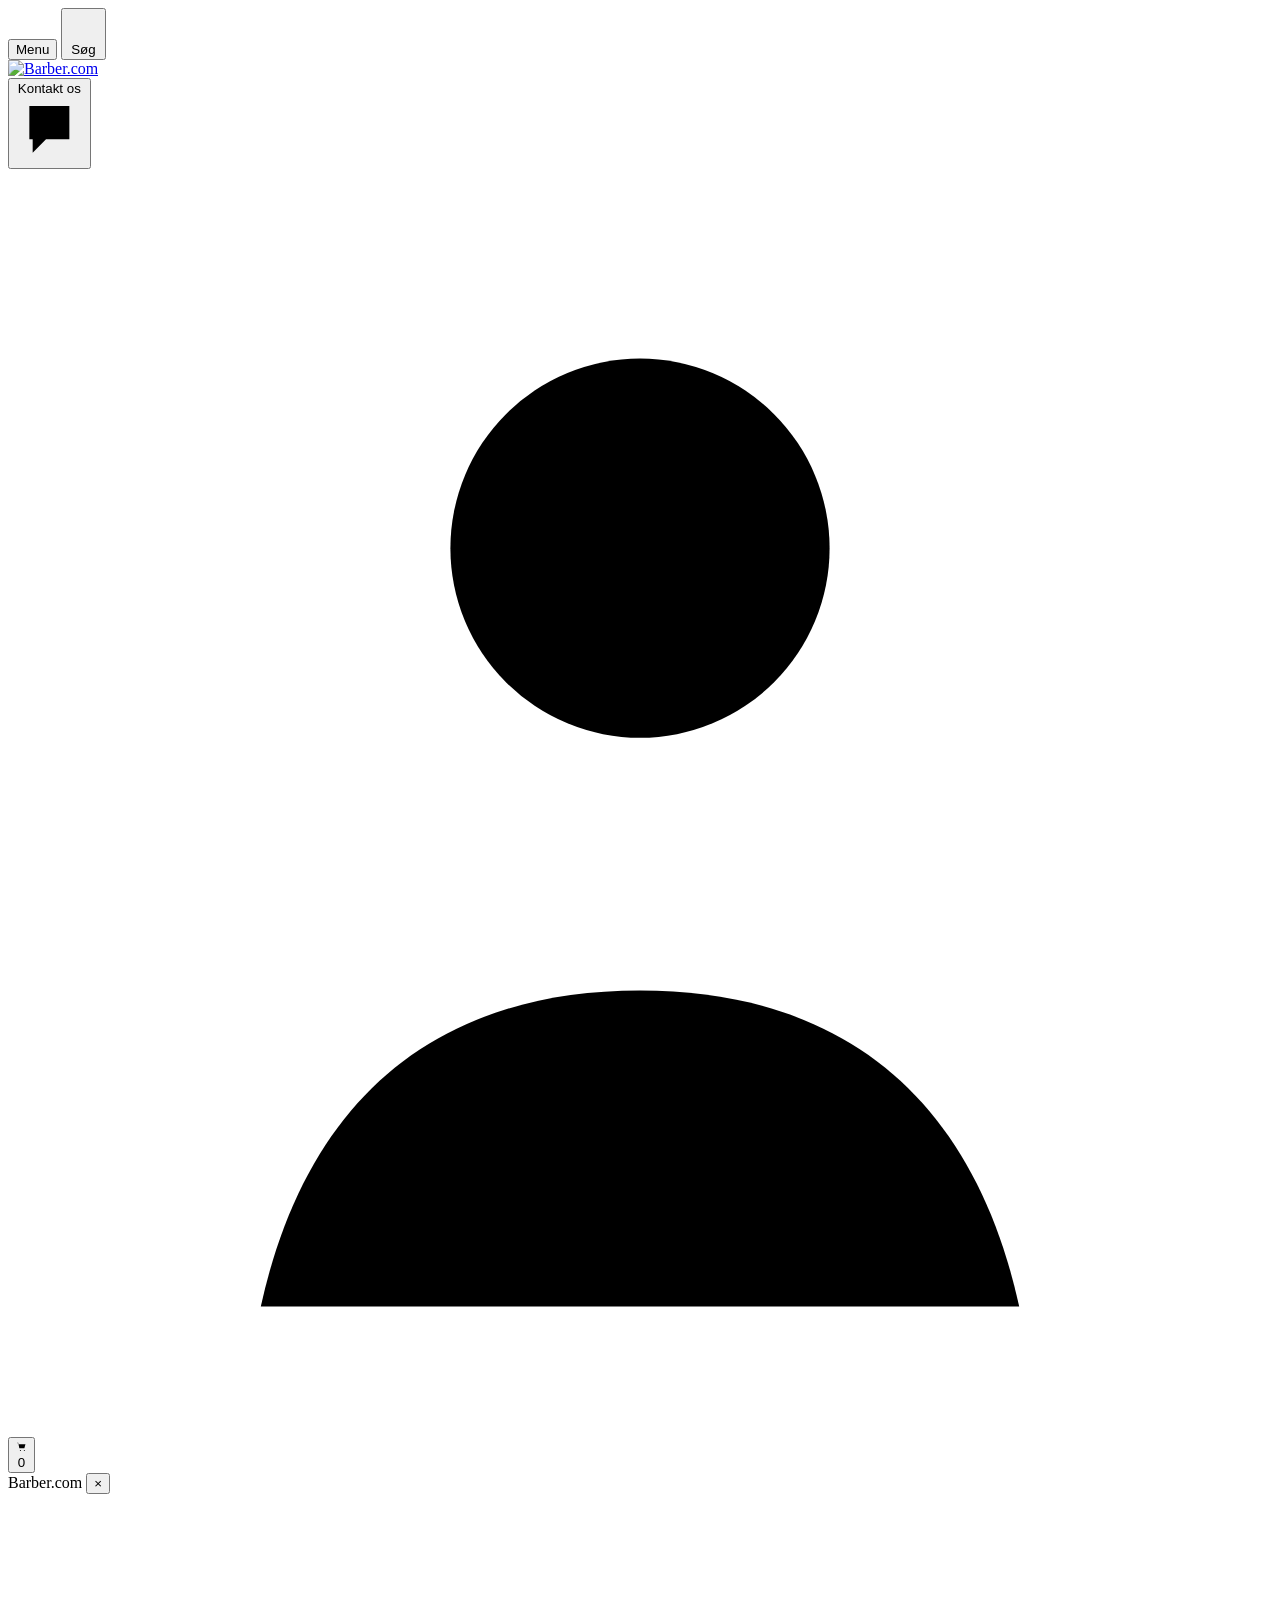
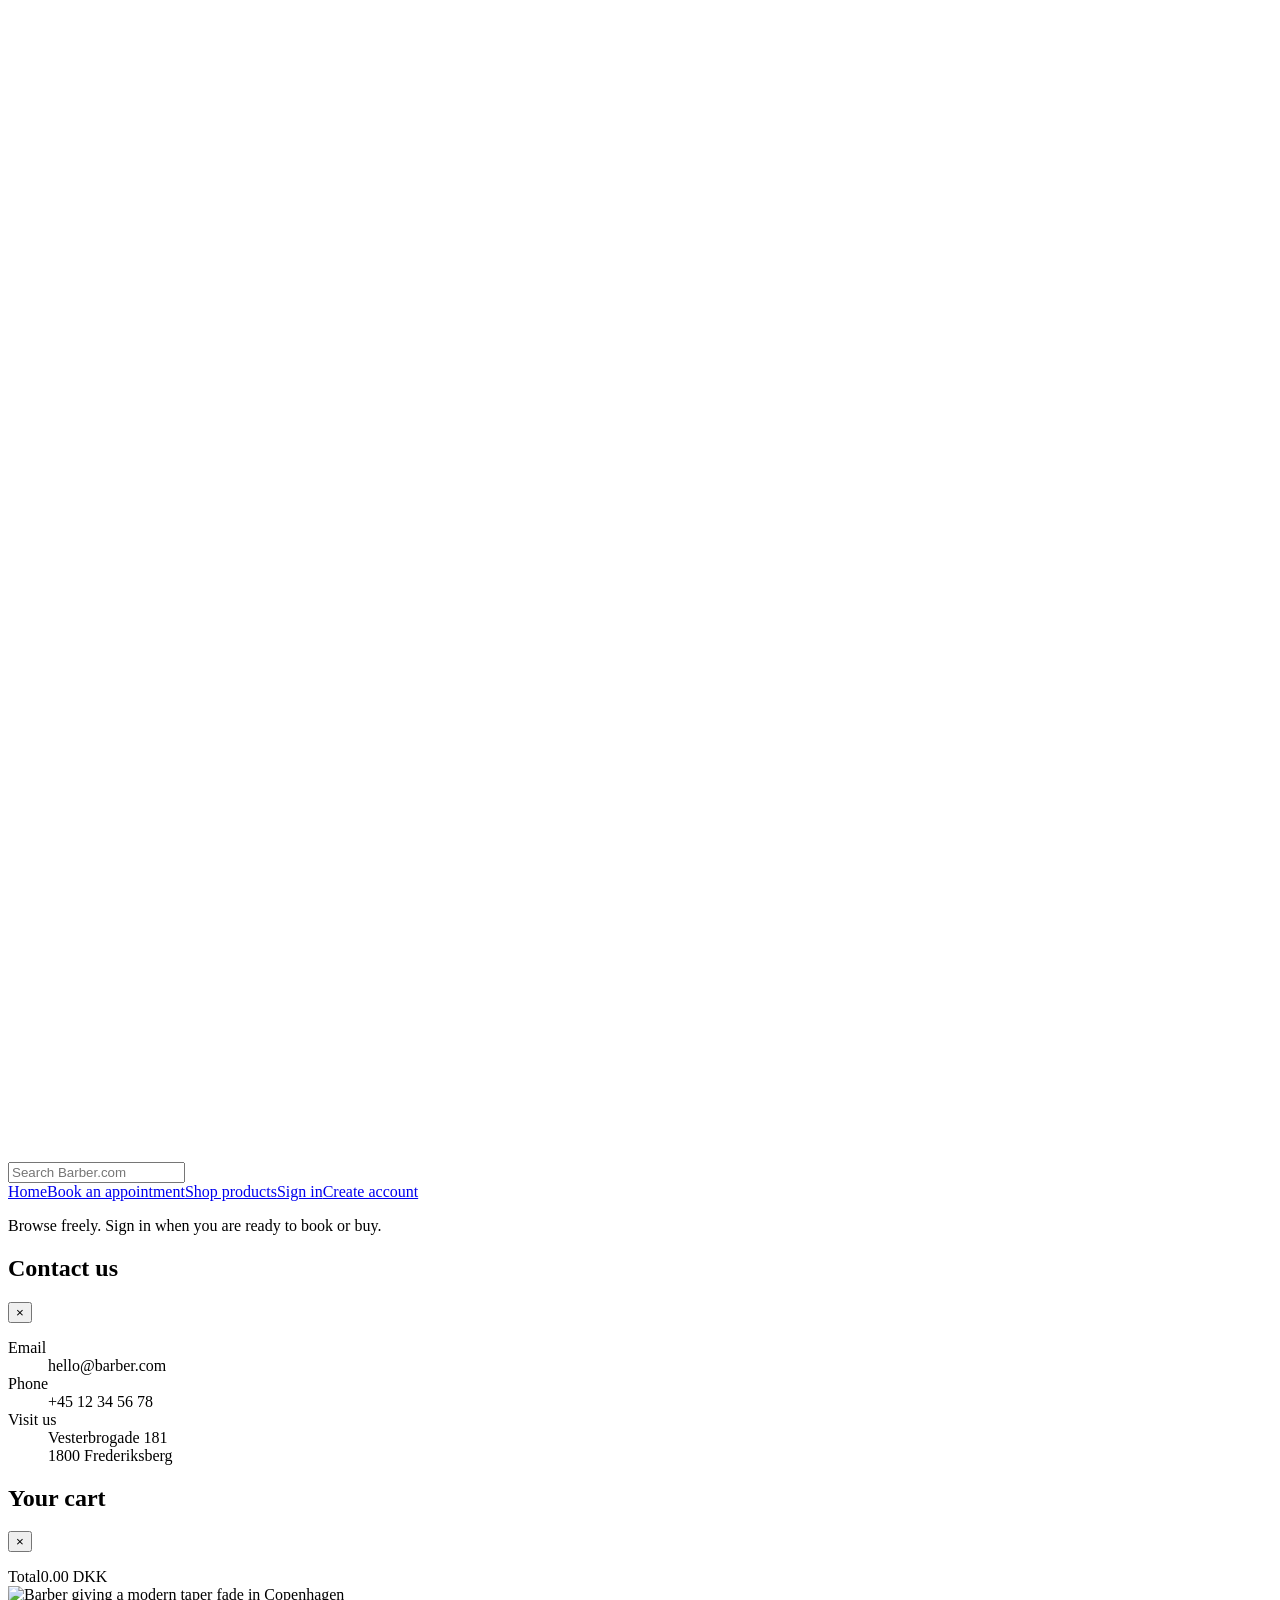
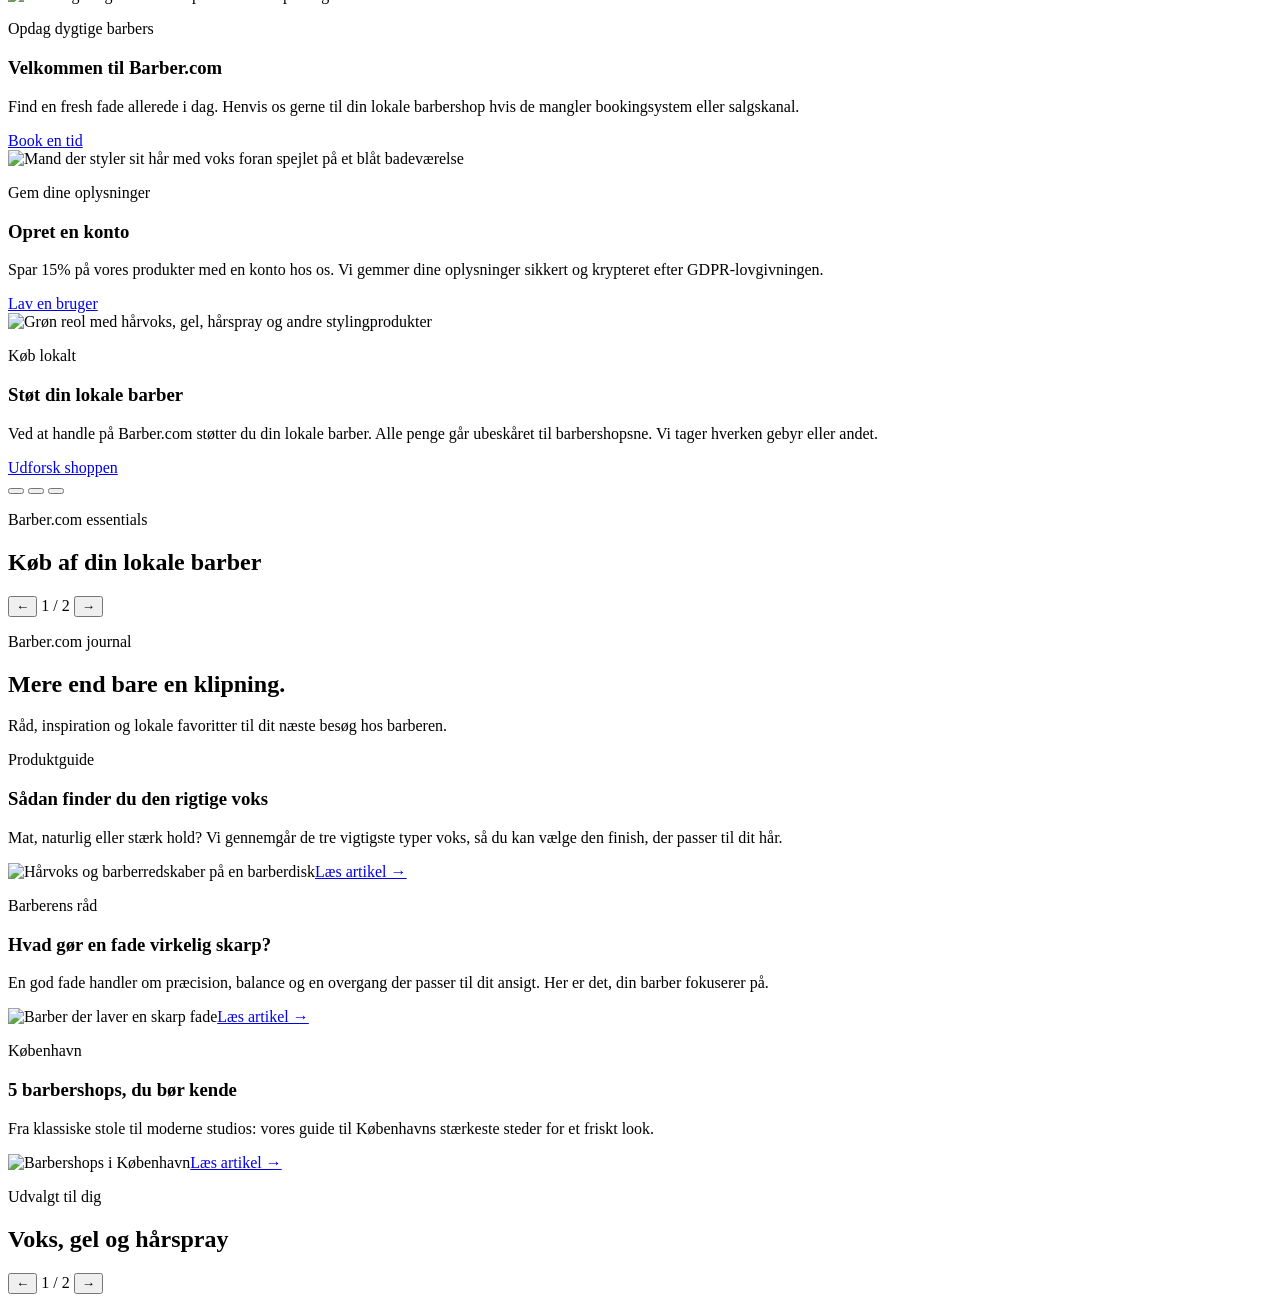
==== src/main/resources/static/index.html @ 95fe6a77 "Update Barber.com" ====
<!DOCTYPE html>
<html lang="en">
<head>
    <meta charset="UTF-8">
    <meta name="viewport" content="width=device-width, initial-scale=1">
    <link rel="icon" href="/images/favicon.svg" type="image/svg+xml">
    <title>Barber.com | Find your next cut</title>
    <link rel="preconnect" href="https://fonts.googleapis.com">
    <link rel="preconnect" href="https://fonts.gstatic.com" crossorigin>
    <link href="https://fonts.googleapis.com/css2?family=Fredoka:wght@500;600&display=swap" rel="stylesheet">
    <link rel="stylesheet" href="/css/auth.css">
    <script src="/js/nav.js" defer></script>
    <script src="/js/home.js" defer></script>
    <script src="/js/product-data.js" defer></script>
    <script src="/js/products.js" defer></script>
    <script src="/js/logout.js" defer></script>
    <script src="/js/footer.js" defer></script>
</head>
<body>
<nav class="site-nav" aria-label="Main navigation">
    <div class="nav-side">
        <button class="nav-control" type="button" data-menu-toggle aria-expanded="false" aria-controls="sideMenu"><span
                class="menu-icon" aria-hidden="true"></span><span class="menu-label">Menu</span></button>
        <button class="nav-control" type="button" data-search-toggle>
            <svg class="search-icon" viewBox="0 0 20 20" aria-hidden="true" fill="none">
                <circle cx="8.5" cy="8.5" r="5.5"/>
                <path d="m13 13 4 4"/>
            </svg>
            <span class="search-label">Søg</span></button>
    </div>
    <a class="brand" href="/" aria-label="Barber.com home"><img class="logo-image" src="/images/barbercom-logo.png"
                                                                alt="Barber.com"></a>
    <div class="nav-side nav-side--right">
        <button class="nav-control contact-control" type="button" data-contact-toggle aria-label="Contact us"><span
                class="contact-label">Kontakt os</span>
            <svg class="nav-glyph contact-icon" viewBox="0 0 20 20" aria-hidden="true">
                <path d="M4 3h12v10H9l-4 4v-4H4z"/>
                <path d="M7 7h6M7 10h4"/>
            </svg>
        </button>
        <a class="nav-control icon-control" href="/account.html" aria-label="My account">
            <svg class="nav-glyph" viewBox="0 0 20 20" aria-hidden="true">
                <circle cx="10" cy="6" r="3"/>
                <path d="M4 18c.7-3.2 2.7-5 6-5s5.3 1.8 6 5"/>
            </svg>
        </a>
        <button class="nav-control icon-control" type="button" data-cart-toggle aria-label="Shopping cart">
            <svg class="nav-glyph" viewBox="0 0 20 20" aria-hidden="true">
                <path d="M2 3h2l2 10h9l2-7H5"/>
                <circle cx="8" cy="17" r="1"/>
                <circle cx="15" cy="17" r="1"/>
            </svg>
            <span class="cart-count" id="cartCount">0</span></button>
    </div>
</nav>
<div class="menu-backdrop" id="menuBackdrop"></div>
<div class="menu-backdrop" id="rightBackdrop"></div>
<aside class="side-menu" id="sideMenu" aria-hidden="true" aria-label="Site menu">
    <div class="side-menu__top"><span class="side-menu__title">Barber.com</span>
        <button class="close-menu" type="button" data-menu-close aria-label="Close menu">×</button>
    </div>
    <label class="menu-search" for="menuSearch">
        <svg class="search-icon" viewBox="0 0 20 20" aria-hidden="true" fill="none">
            <circle cx="8.5" cy="8.5" r="5.5"/>
            <path d="m13 13 4 4"/>
        </svg>
        <input id="menuSearch" type="search" placeholder="Search Barber.com"></label>
    <nav class="menu-links"><a href="/">Home</a><a href="/booking.html">Book an appointment</a><a href="/shop.html">Shop
        products</a><a href="/login.html">Sign in</a><a href="/register.html">Create account</a></nav>
    <p class="side-menu__footer">Browse freely. Sign in when you are ready to book or buy.</p></aside>
<aside class="right-panel" id="contactPanel">
    <div class="panel-top"><h2>Contact us</h2>
        <button class="close-menu" type="button" data-right-close>×</button>
    </div>
    <dl class="contact-details">
        <div>
            <dt>Email</dt>
            <dd>hello@barber.com</dd>
        </div>
        <div>
            <dt>Phone</dt>
            <dd>+45 12 34 56 78</dd>
        </div>
        <div>
            <dt>Visit us</dt>
            <dd>Vesterbrogade 181<br>1800 Frederiksberg</dd>
        </div>
    </dl>
</aside>
<aside class="right-panel" id="cartPanel">
    <div class="panel-top"><h2>Your cart</h2>
        <button class="close-menu" type="button" data-right-close>×</button>
    </div>
    <ul class="cart-items" id="cartItems"></ul>
    <div class="cart-total"><span>Total</span><span id="cartTotal">0.00 DKK</span></div>
</aside>
<main class="home-hero">
    <section class="hero-frame" aria-label="Welcome to Barber.com">
        <article class="hero-slide is-active"><img src="/images/home-copenhagen.png"
                                                   alt="Barber giving a modern taper fade in Copenhagen">
            <div class="hero-copy"><p class="eyebrow">Opdag dygtige barbers</p>
                <h1>Velkommen til Barber.com</h1>
                <p>Find en fresh fade allerede i dag. Henvis os
                    gerne til
                    din lokale barbershop hvis de mangler bookingsystem eller salgskanal.</p><a class="primary-button"
                                                                                            href="/booking.html">Book
                    en tid</a></div>
        </article>
        <article class="hero-slide"><img src="/images/home-fade.png"
                                         alt="Mand der styler sit hår med voks foran spejlet på et blåt badeværelse">
            <div class="hero-copy"><p class="eyebrow">Gem dine oplysninger</p>
                <h1>Opret en konto</h1>
                <p>Spar 15% på vores produkter med en
                    konto hos os. Vi gemmer dine oplysninger sikkert og krypteret efter GDPR-lovgivningen.</p><a
                        class="primary-button" href="/shop.html">Lav en bruger</a></div>
        </article>
        <article class="hero-slide"><img src="/images/home-new-york.png"
                                         alt="Grøn reol med hårvoks, gel, hårspray og andre stylingprodukter">
            <div class="hero-copy"><p class="eyebrow">Køb lokalt</p>
                <h1>Støt din lokale barber</h1>
                <p>Ved at handle på Barber.com støtter du din lokale barber. Alle penge går ubeskåret til barbershopsne.
                    Vi tager hverken gebyr eller andet.</p><a
                        class="primary-button" href="/shop.html">Udforsk shoppen</a></div>
        </article>
        <div class="slide-nav" aria-label="Welcome slides">
            <button class="slide-dot is-active" type="button" data-slide="0"
                    aria-label="Show Copenhagen slide"></button>
            <button class="slide-dot" type="button" data-slide="1" aria-label="Show New York slide"></button>
            <button class="slide-dot" type="button" data-slide="2" aria-label="Show fade slide"></button>
        </div>
    </section>
</main>
<section class="products-section" id="shop">
    <div class="products-head">
        <div><p class="eyebrow">Barber.com essentials</p>
            <h2>Køb af din lokale barber</h2></div>
        <div class="products-controls">
            <button id="productsPrevious">←</button>
            <span id="productPage">1 / 2</span>
            <button id="productsNext">→</button>
        </div>
    </div>
    <div class="product-grid" id="productGrid"></div>
</section>
<section class="articles-section" aria-labelledby="articlesTitle">
    <div class="articles-heading"><p class="eyebrow">Barber.com journal</p>
        <h2 id="articlesTitle">Mere end bare en klipning.</h2>
        <p>Råd, inspiration og lokale favoritter til dit næste besøg hos barberen.</p></div>
    <div class="article-grid">
        <article class="article-card"><p class="eyebrow">Produktguide</p>
            <h3>Sådan finder du den rigtige voks</h3>
            <p>Mat, naturlig eller stærk hold? Vi gennemgår de tre vigtigste typer voks, så du kan vælge den finish, der
                passer til dit hår.</p><img class="article-card__image" src="/images/article-wax.png" alt="Hårvoks og barberredskaber på en barberdisk"><a href="/article.html?id=wax">Læs artikel →</a></article>
        <article class="article-card"><p class="eyebrow">Barberens råd</p>
            <h3>Hvad gør en fade virkelig skarp?</h3>
            <p>En god fade handler om præcision, balance og en overgang der passer til dit ansigt. Her er det, din
                barber fokuserer på.</p><img class="article-card__image" src="/images/article-fade.png" alt="Barber der laver en skarp fade"><a href="/article.html?id=fade">Læs artikel →</a></article>
        <article class="article-card"><p class="eyebrow">København</p>
            <h3>5 barbershops, du bør kende</h3>
            <p>Fra klassiske stole til moderne studios: vores guide til Københavns stærkeste steder for et friskt
                look.</p><img class="article-card__image" src="/images/article-copenhagen-barbers.png" alt="Barbershops i København"><a href="/article.html?id=copenhagen">Læs artikel →</a></article>
    </div>
</section>
<section class="products-section products-section--right">
    <div class="products-head">
        <div><p class="eyebrow">Udvalgt til dig</p>
            <h2>Voks, gel og hårspray</h2></div>
        <div class="products-controls">
            <button id="secondaryProductsPrevious" aria-label="Forrige produkter">←</button>
            <span id="secondaryProductPage">1 / 2</span>
            <button id="secondaryProductsNext" aria-label="Næste produkter">→</button>
        </div>
    </div>
    <div class="product-grid" id="secondaryProductGrid"></div>
</section>
</body>
</html>
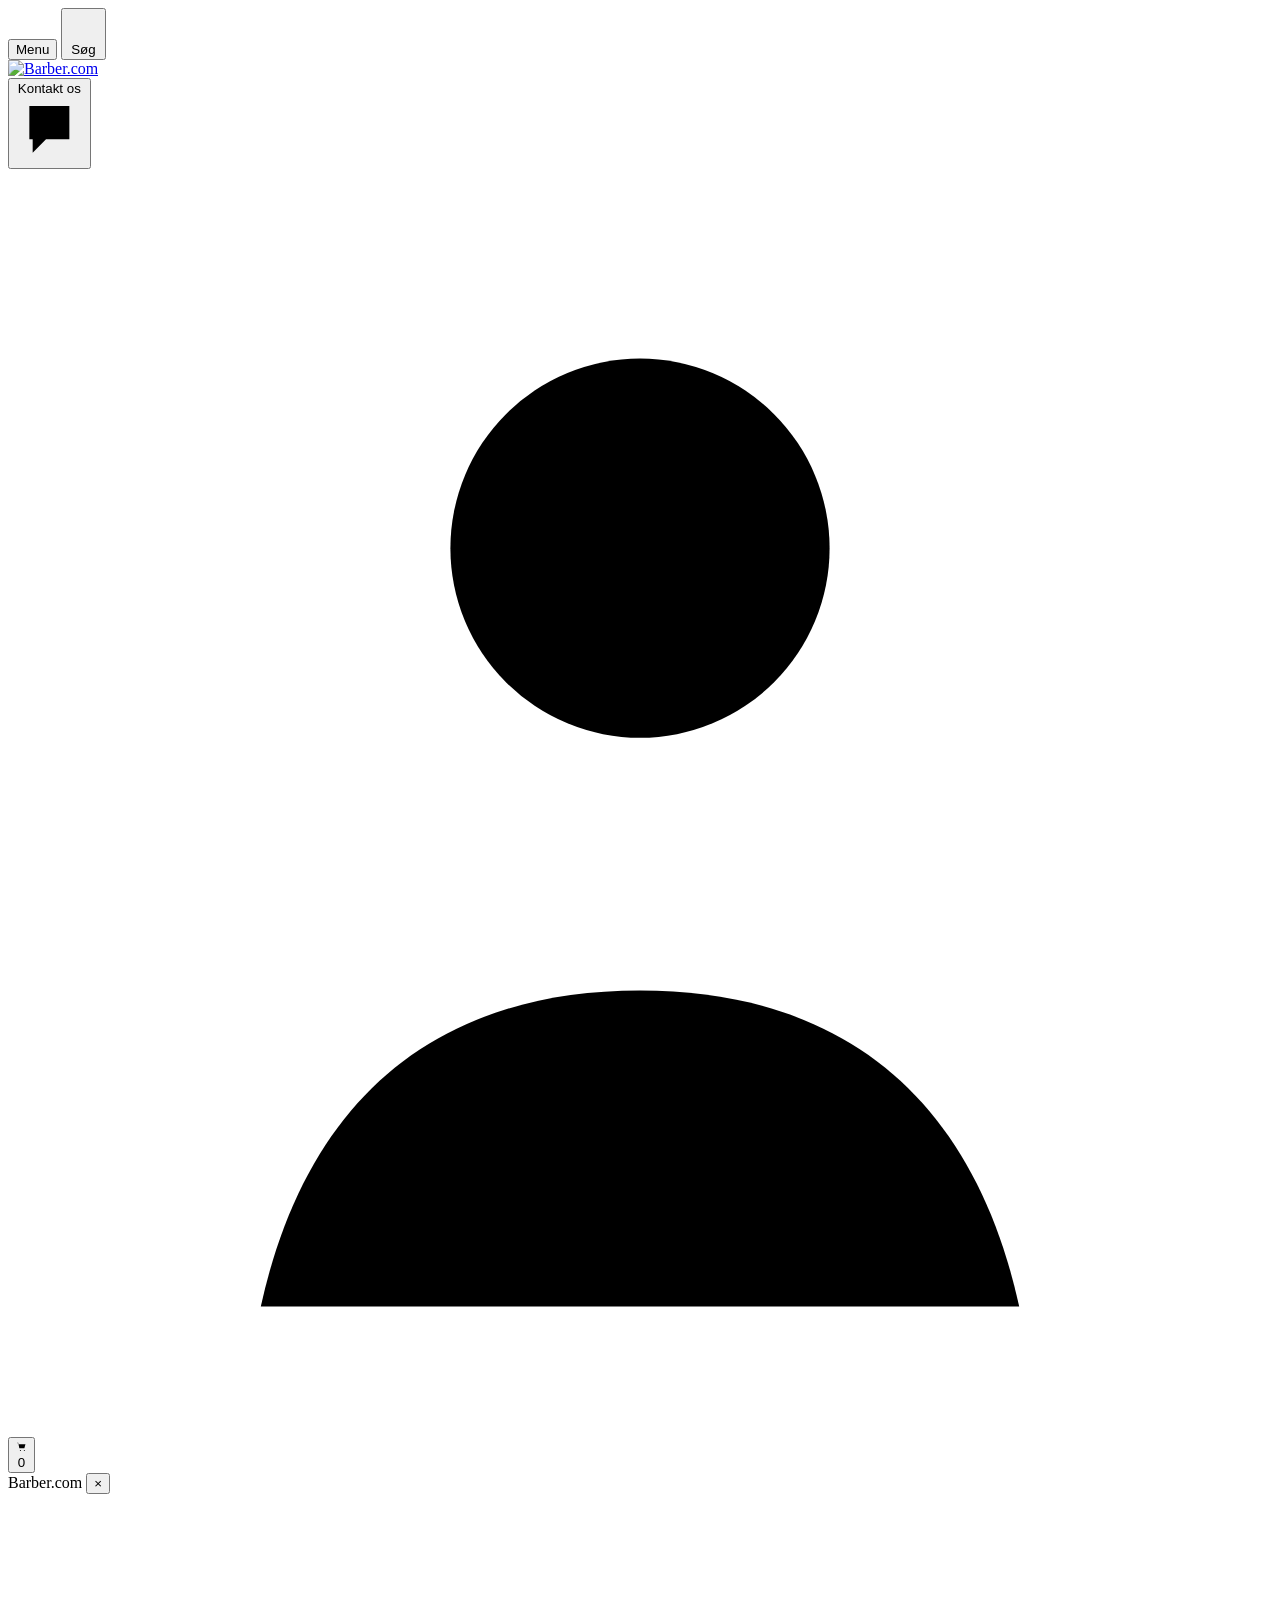
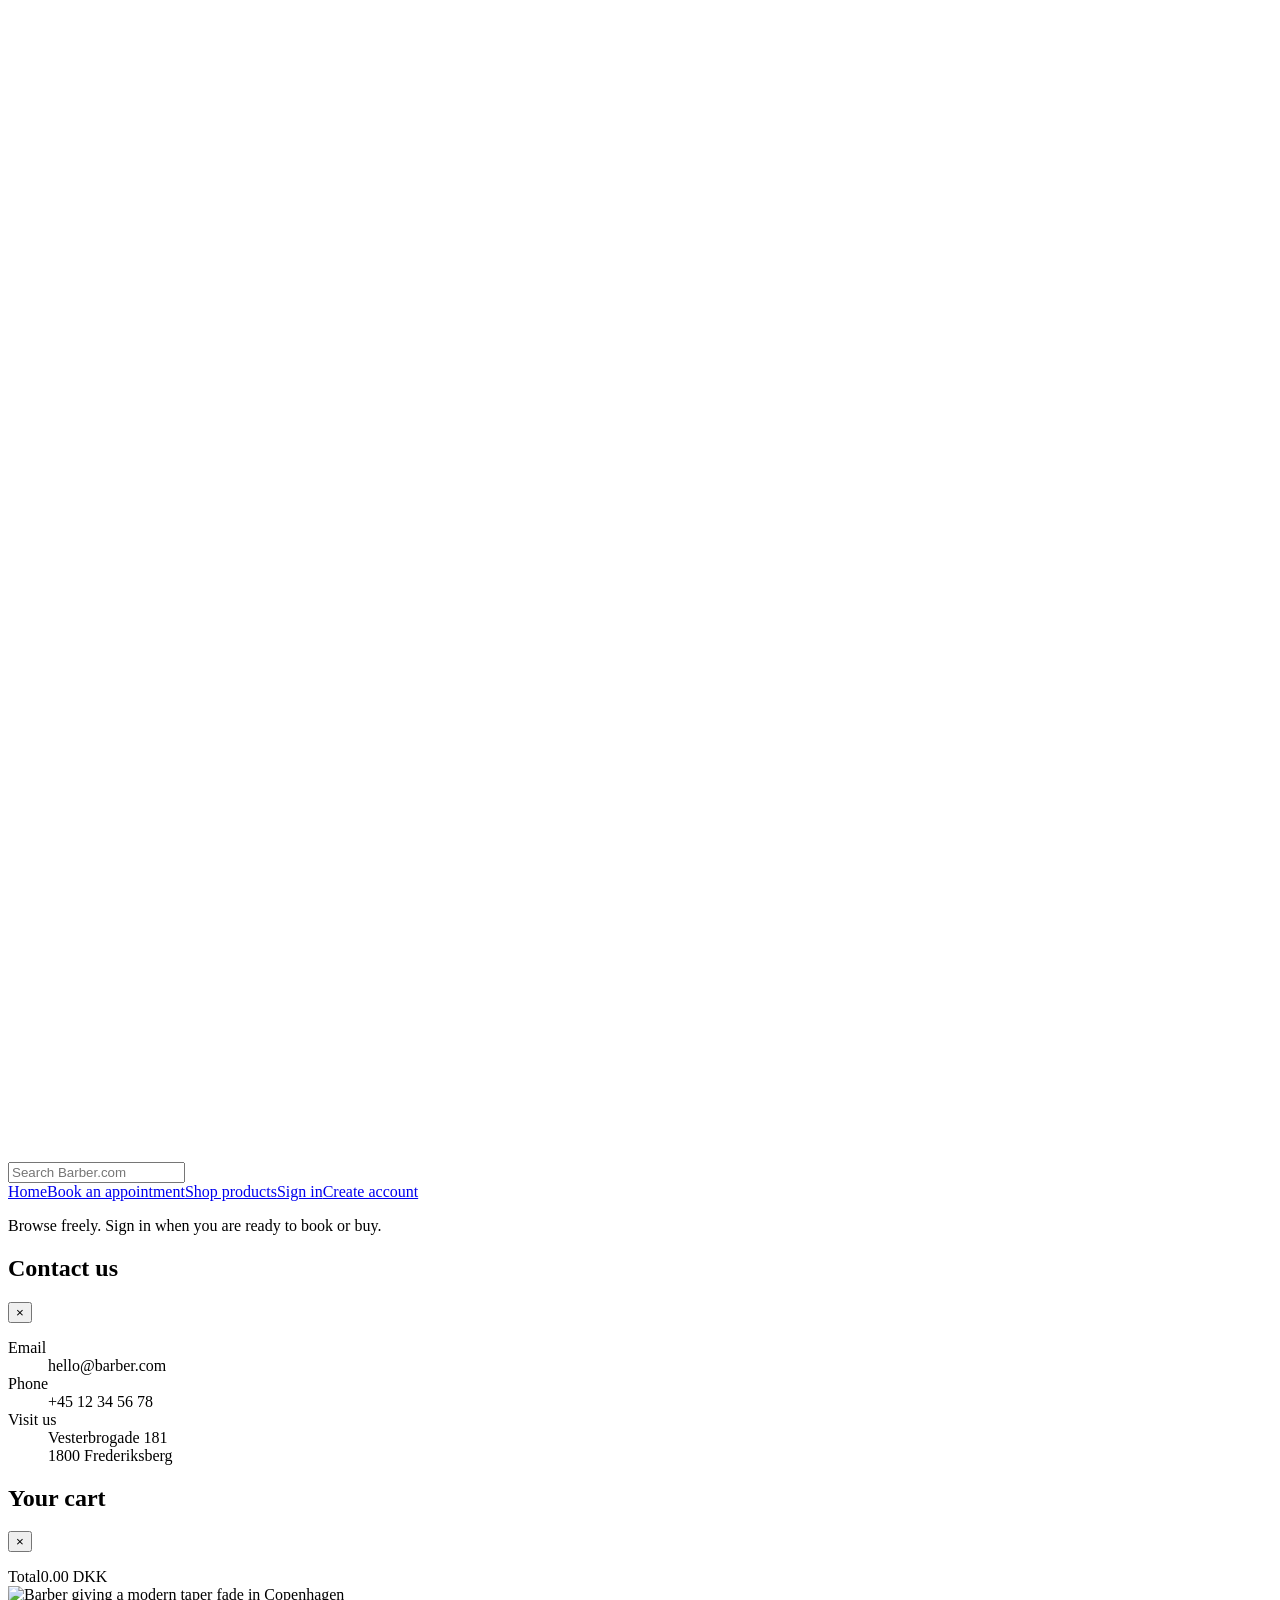
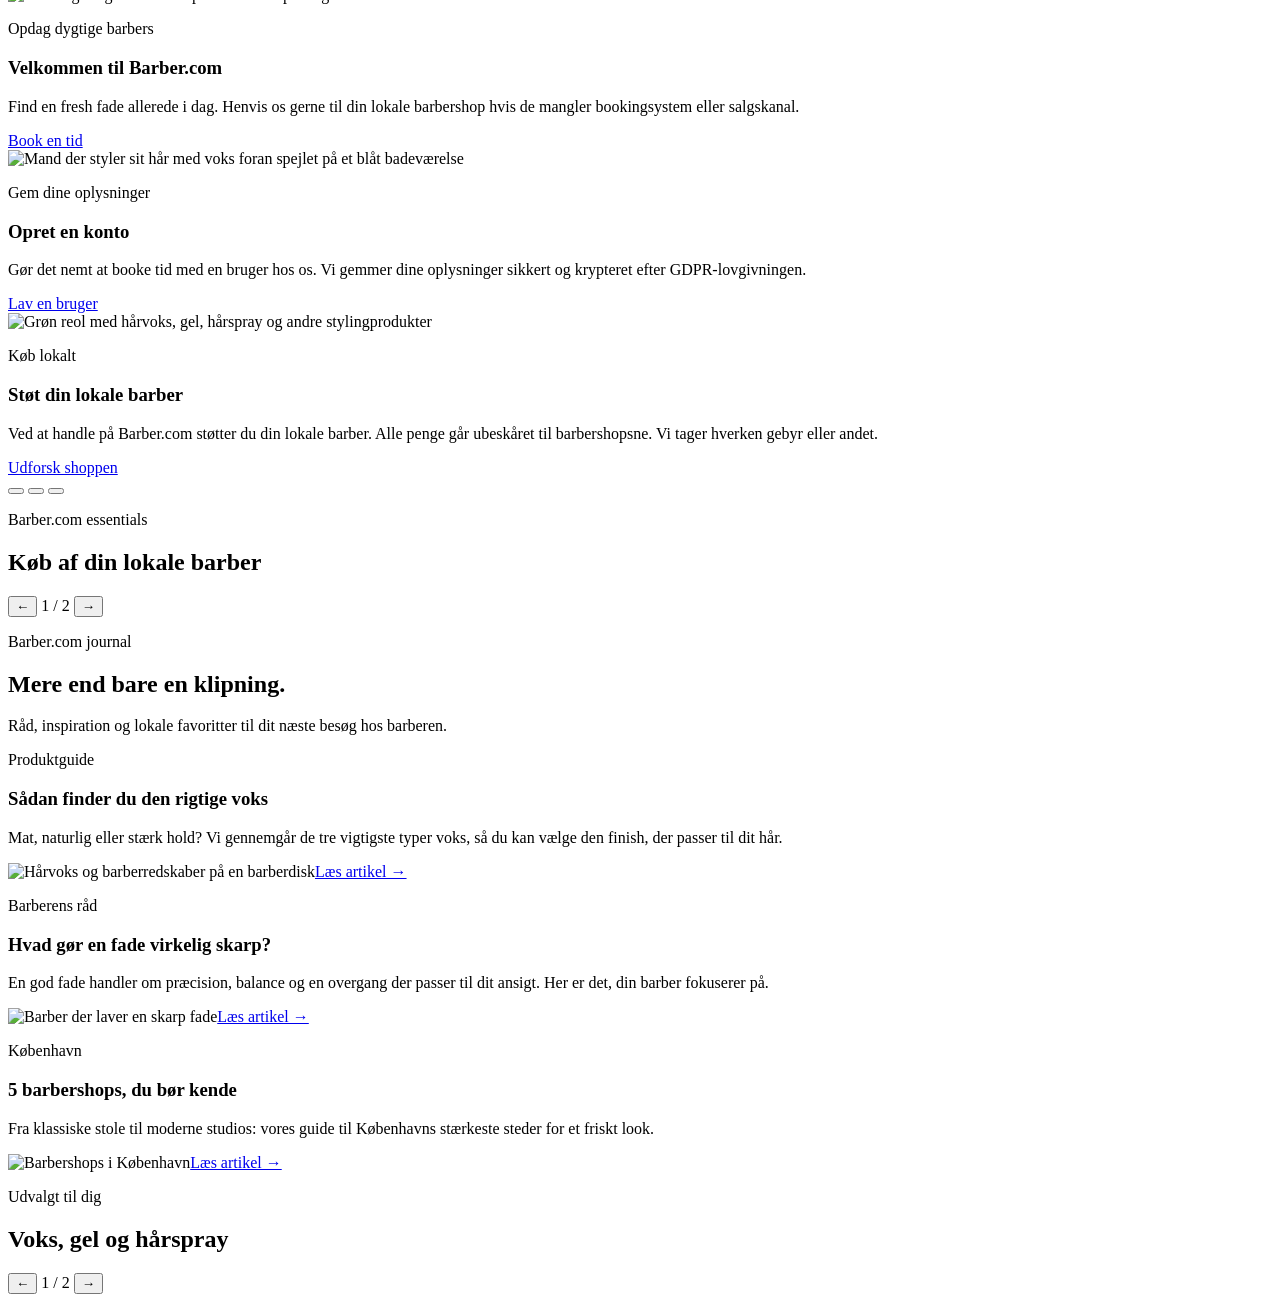
==== commit fa31959f: "changed functionality" ====
--- a/src/main/resources/static/index.html
+++ b/src/main/resources/static/index.html
@@ -4,7 +4,7 @@
     <meta charset="UTF-8">
     <meta name="viewport" content="width=device-width, initial-scale=1">
     <link rel="icon" href="/images/favicon.svg" type="image/svg+xml">
-    <title>Barber.com | Find your next cut</title>
+    <title>Barber.com | Find din næste fade</title>
     <link rel="preconnect" href="https://fonts.googleapis.com">
     <link rel="preconnect" href="https://fonts.gstatic.com" crossorigin>
     <link href="https://fonts.googleapis.com/css2?family=Fredoka:wght@500;600&display=swap" rel="stylesheet">
@@ -110,8 +110,7 @@
                                          alt="Mand der styler sit hår med voks foran spejlet på et blåt badeværelse">
             <div class="hero-copy"><p class="eyebrow">Gem dine oplysninger</p>
                 <h1>Opret en konto</h1>
-                <p>Spar 15% på vores produkter med en
-                    konto hos os. Vi gemmer dine oplysninger sikkert og krypteret efter GDPR-lovgivningen.</p><a
+                <p>Gør det nemt at booke tid med en bruger hos os. Vi gemmer dine oplysninger sikkert og krypteret efter GDPR-lovgivningen.</p><a
                         class="primary-button" href="/shop.html">Lav en bruger</a></div>
         </article>
         <article class="hero-slide"><img src="/images/home-new-york.png"
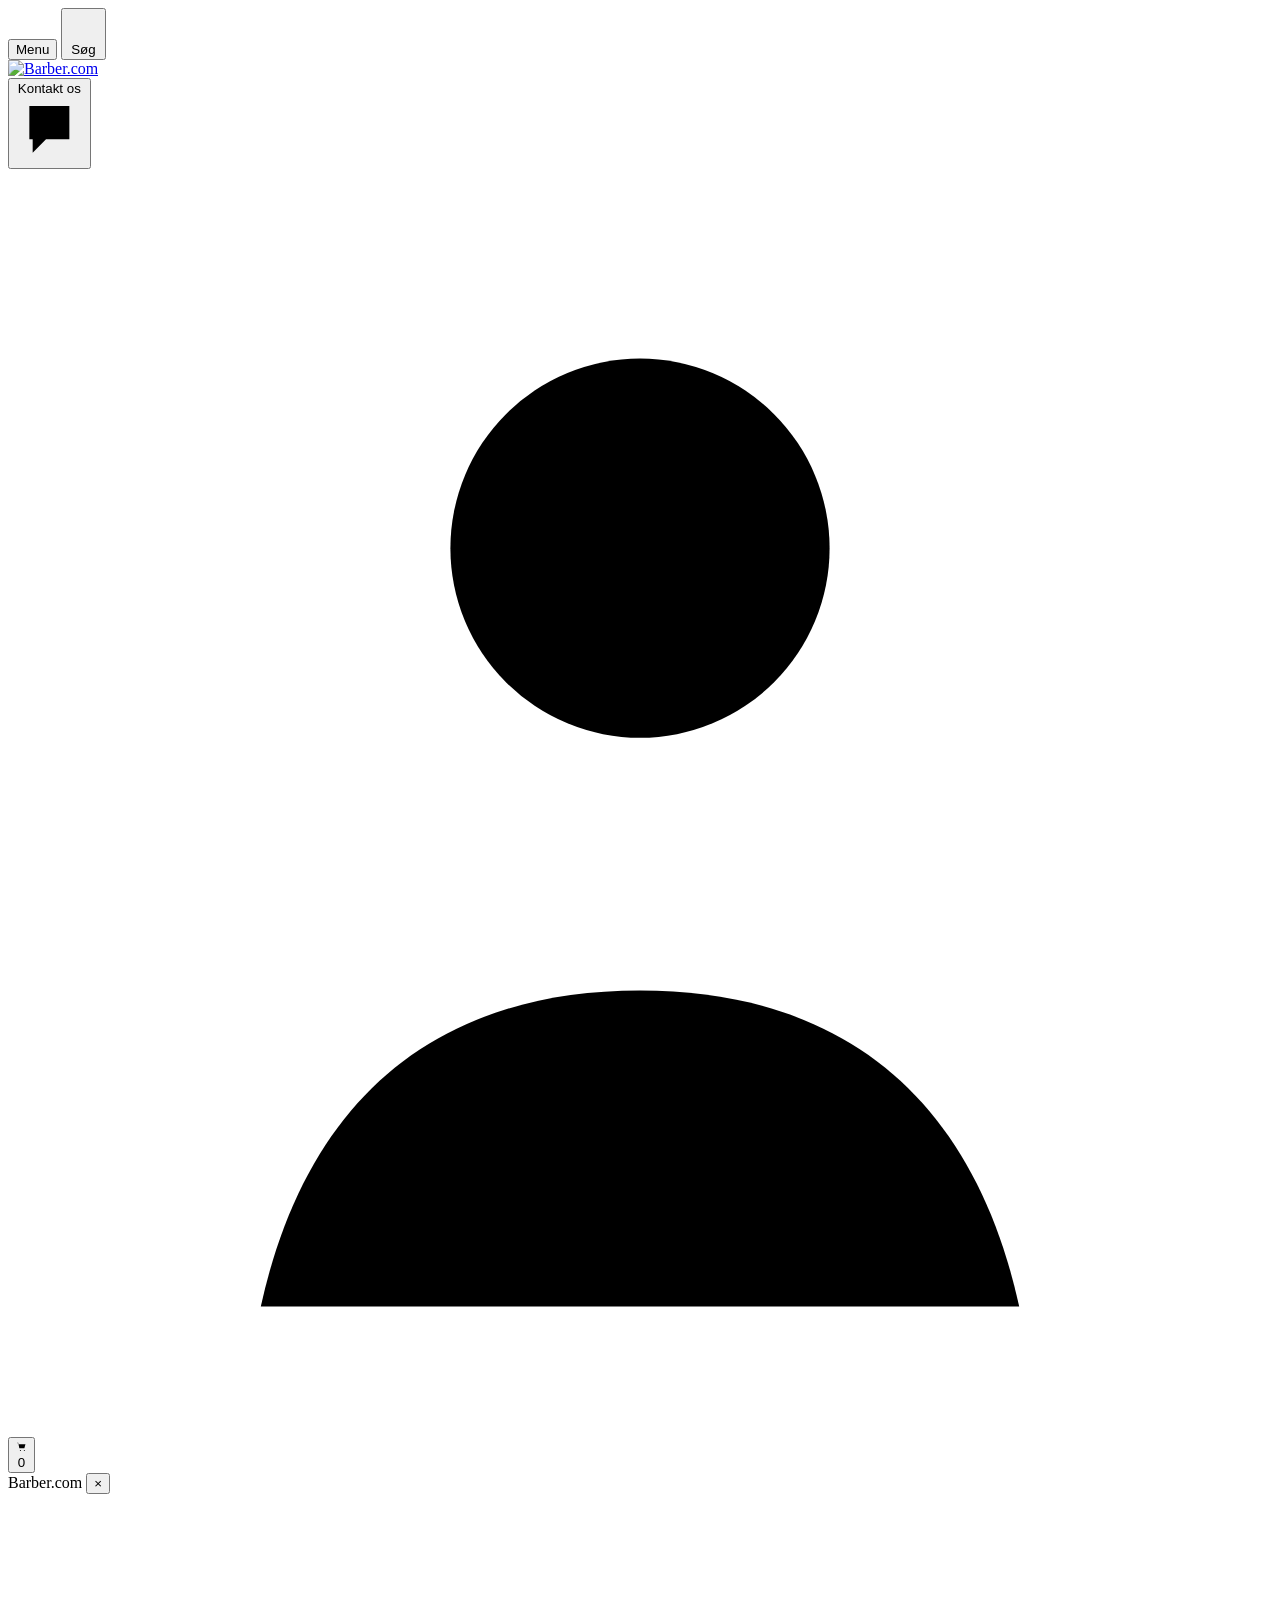
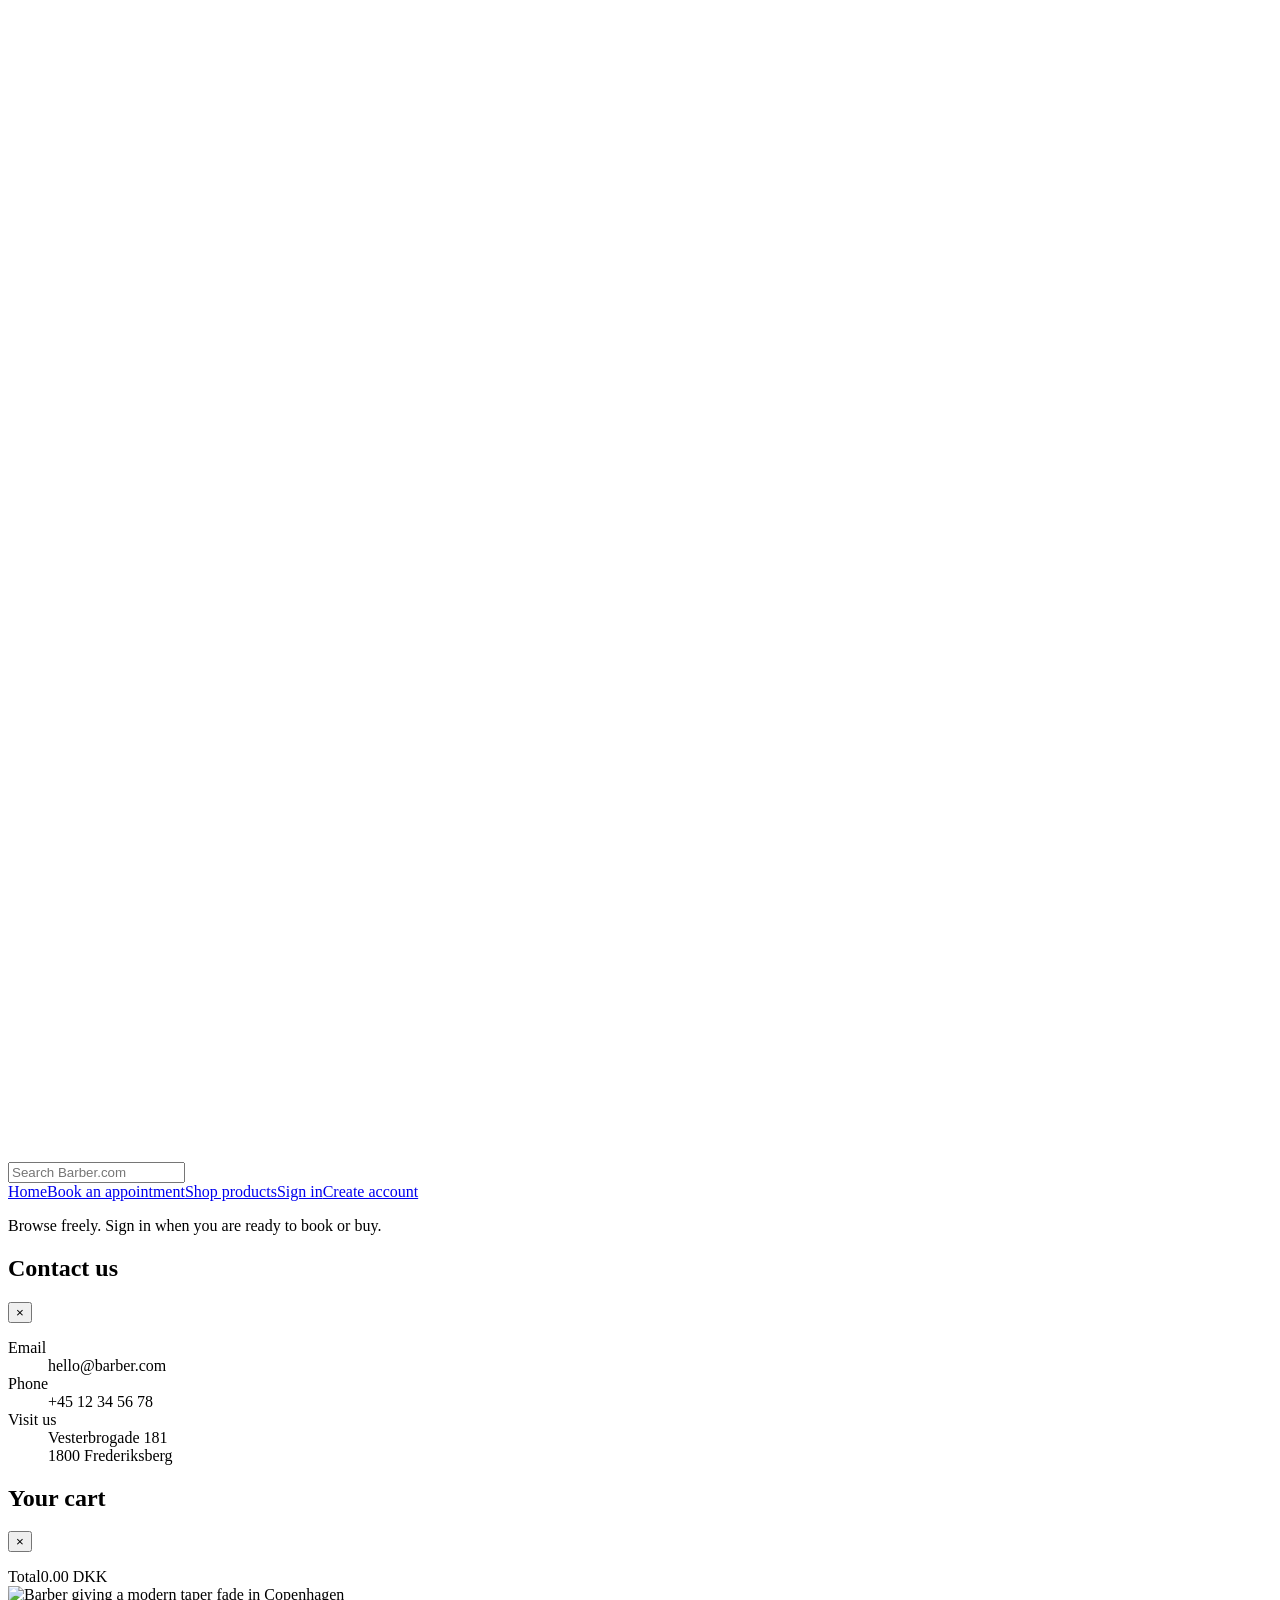
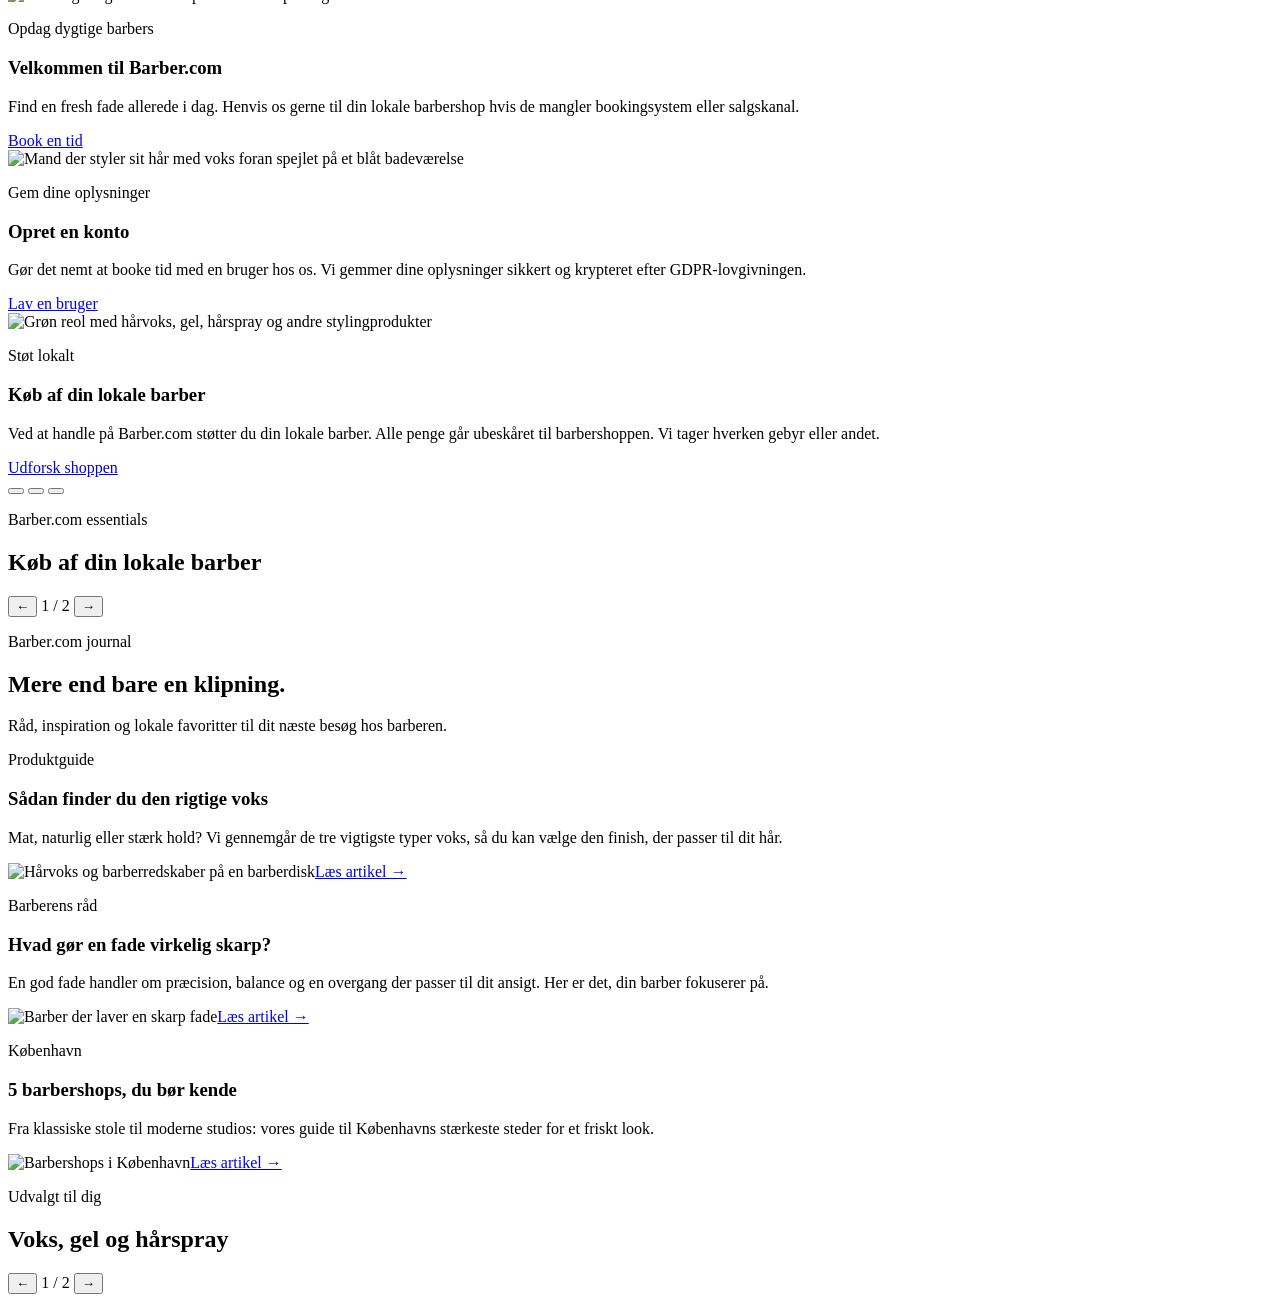
==== commit 97143c06: "changed image slider text" ====
--- a/src/main/resources/static/index.html
+++ b/src/main/resources/static/index.html
@@ -1,10 +1,22 @@
 <!DOCTYPE html>
-<html lang="en">
+<html lang="da">
 <head>
     <meta charset="UTF-8">
     <meta name="viewport" content="width=device-width, initial-scale=1">
-    <link rel="icon" href="/images/favicon.svg" type="image/svg+xml">
-    <title>Barber.com | Find din næste fade</title>
+    <script src="/js/loading.js"></script>
+    <meta name="description" content="Book din næste klipning hos lokale barbere i København. Find barbershops, book tid og shop hårprodukter hos BookaBarber.">
+    <meta name="robots" content="index,follow">
+    <link rel="canonical" href="https://bookabarber.org/">
+    <meta property="og:type" content="website">
+    <meta property="og:site_name" content="BookaBarber">
+    <meta property="og:locale" content="da_DK">
+    <meta property="og:title" content="BookaBarber | Find din næste fade i København">
+    <meta property="og:description" content="Book tid hos lokale barbere og shop hårprodukter samlet ét sted.">
+    <meta property="og:url" content="https://bookabarber.org/">
+    <meta property="og:image" content="https://bookabarber.org/images/bookabarber-logo.png">
+    <meta name="twitter:card" content="summary_large_image">
+    <link rel="icon" href="/images/bookabarber-favicon.svg" type="image/svg+xml">
+    <title>BookaBarber | Find din næste fade</title>
     <link rel="preconnect" href="https://fonts.googleapis.com">
     <link rel="preconnect" href="https://fonts.gstatic.com" crossorigin>
     <link href="https://fonts.googleapis.com/css2?family=Fredoka:wght@500;600&display=swap" rel="stylesheet">
@@ -15,6 +27,38 @@
     <script src="/js/products.js" defer></script>
     <script src="/js/logout.js" defer></script>
     <script src="/js/footer.js" defer></script>
+    <script type="application/ld+json">
+    {
+      "@context": "https://schema.org",
+      "@graph": [
+        {
+          "@type": "WebSite",
+          "name": "BookaBarber",
+          "url": "https://bookabarber.org/",
+          "inLanguage": "da-DK",
+          "potentialAction": {
+            "@type": "SearchAction",
+            "target": "https://bookabarber.org/shop.html?search={search_term_string}",
+            "query-input": "required name=search_term_string"
+          }
+        },
+        {
+          "@type": "Organization",
+          "name": "BookaBarber",
+          "url": "https://bookabarber.org/",
+          "email": "loegcas@gmail.com",
+          "telephone": "+4561128112",
+          "address": {
+            "@type": "PostalAddress",
+            "streetAddress": "Vesterbrogade 181",
+            "postalCode": "1800",
+            "addressLocality": "Frederiksberg",
+            "addressCountry": "DK"
+          }
+        }
+      ]
+    }
+    </script>
 </head>
 <body>
 <nav class="site-nav" aria-label="Main navigation">
@@ -115,9 +159,9 @@
         </article>
         <article class="hero-slide"><img src="/images/home-new-york.png"
                                          alt="Grøn reol med hårvoks, gel, hårspray og andre stylingprodukter">
-            <div class="hero-copy"><p class="eyebrow">Køb lokalt</p>
-                <h1>Støt din lokale barber</h1>
-                <p>Ved at handle på Barber.com støtter du din lokale barber. Alle penge går ubeskåret til barbershopsne.
+            <div class="hero-copy"><p class="eyebrow">Støt lokalt</p>
+                <h1>Køb af din lokale barber</h1>
+                <p>Ved at handle på Barber.com støtter du din lokale barber. Alle penge går ubeskåret til barbershoppen.
                     Vi tager hverken gebyr eller andet.</p><a
                         class="primary-button" href="/shop.html">Udforsk shoppen</a></div>
         </article>
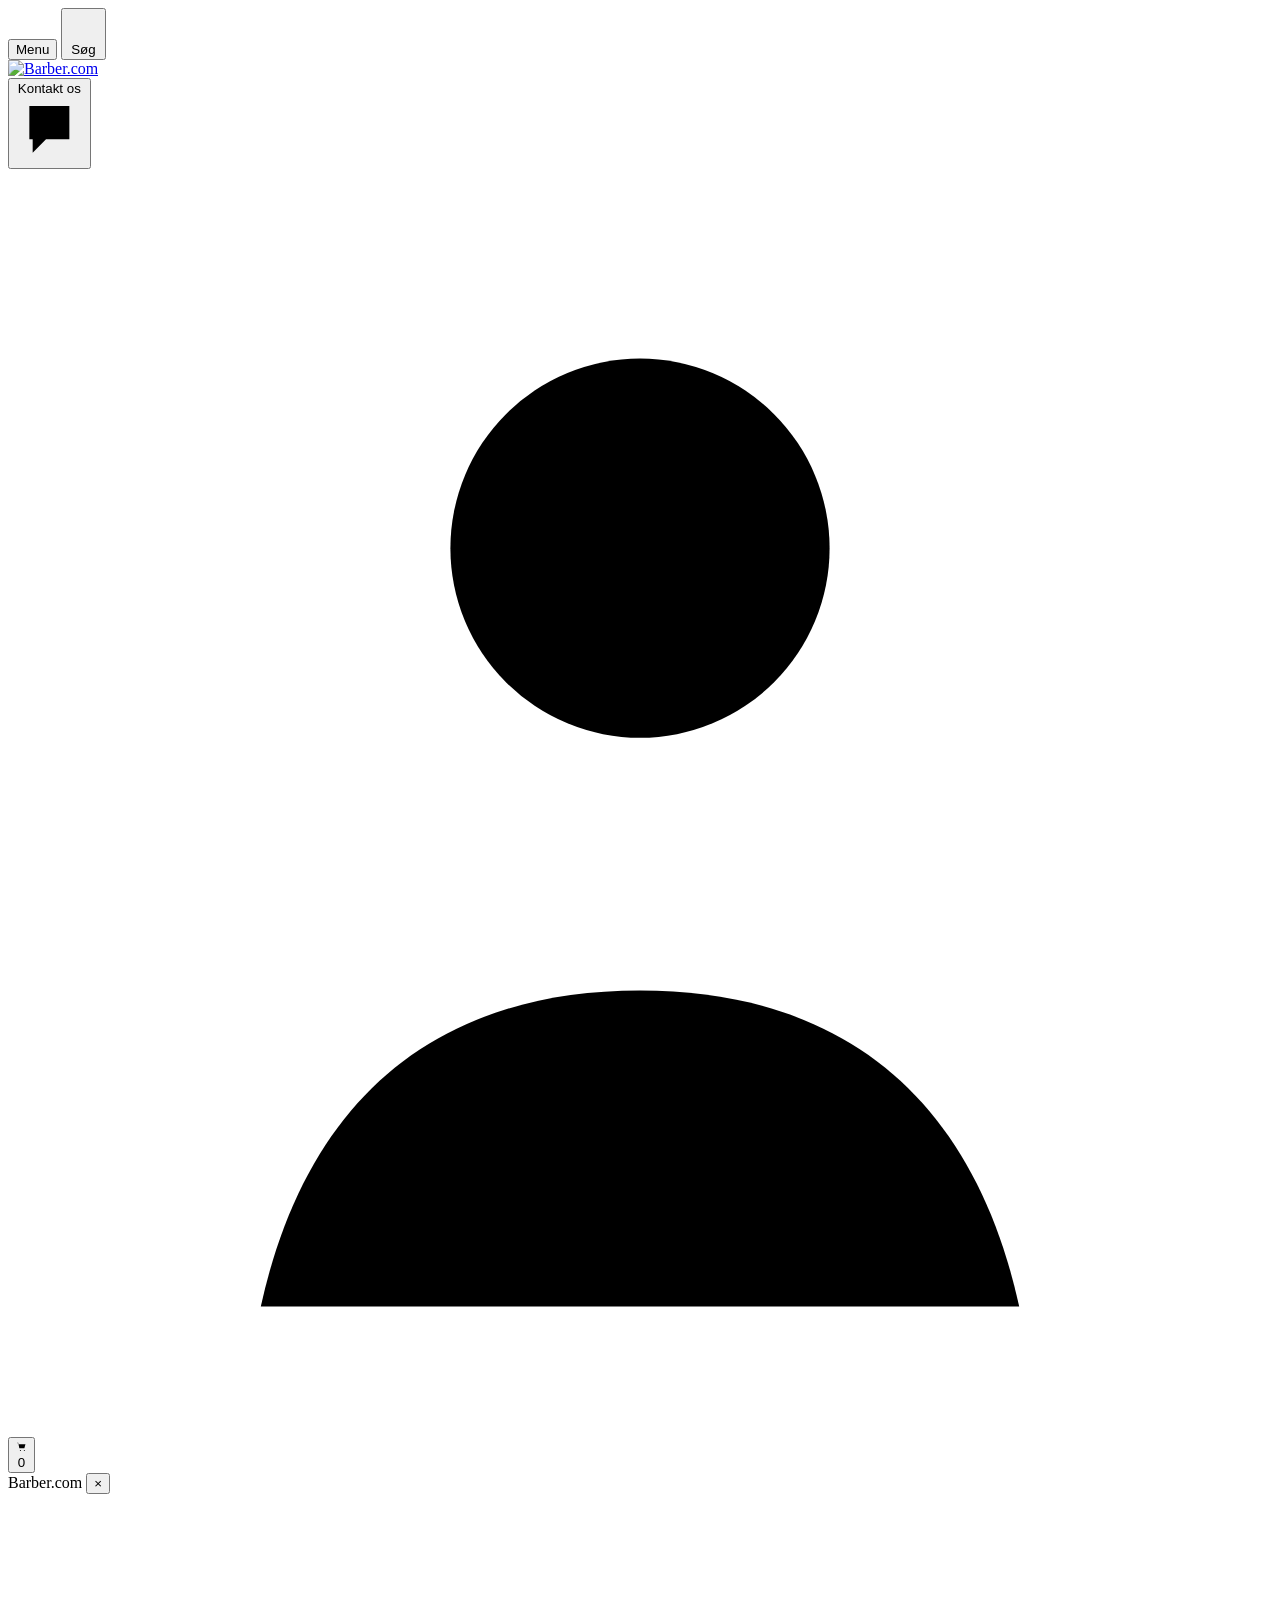
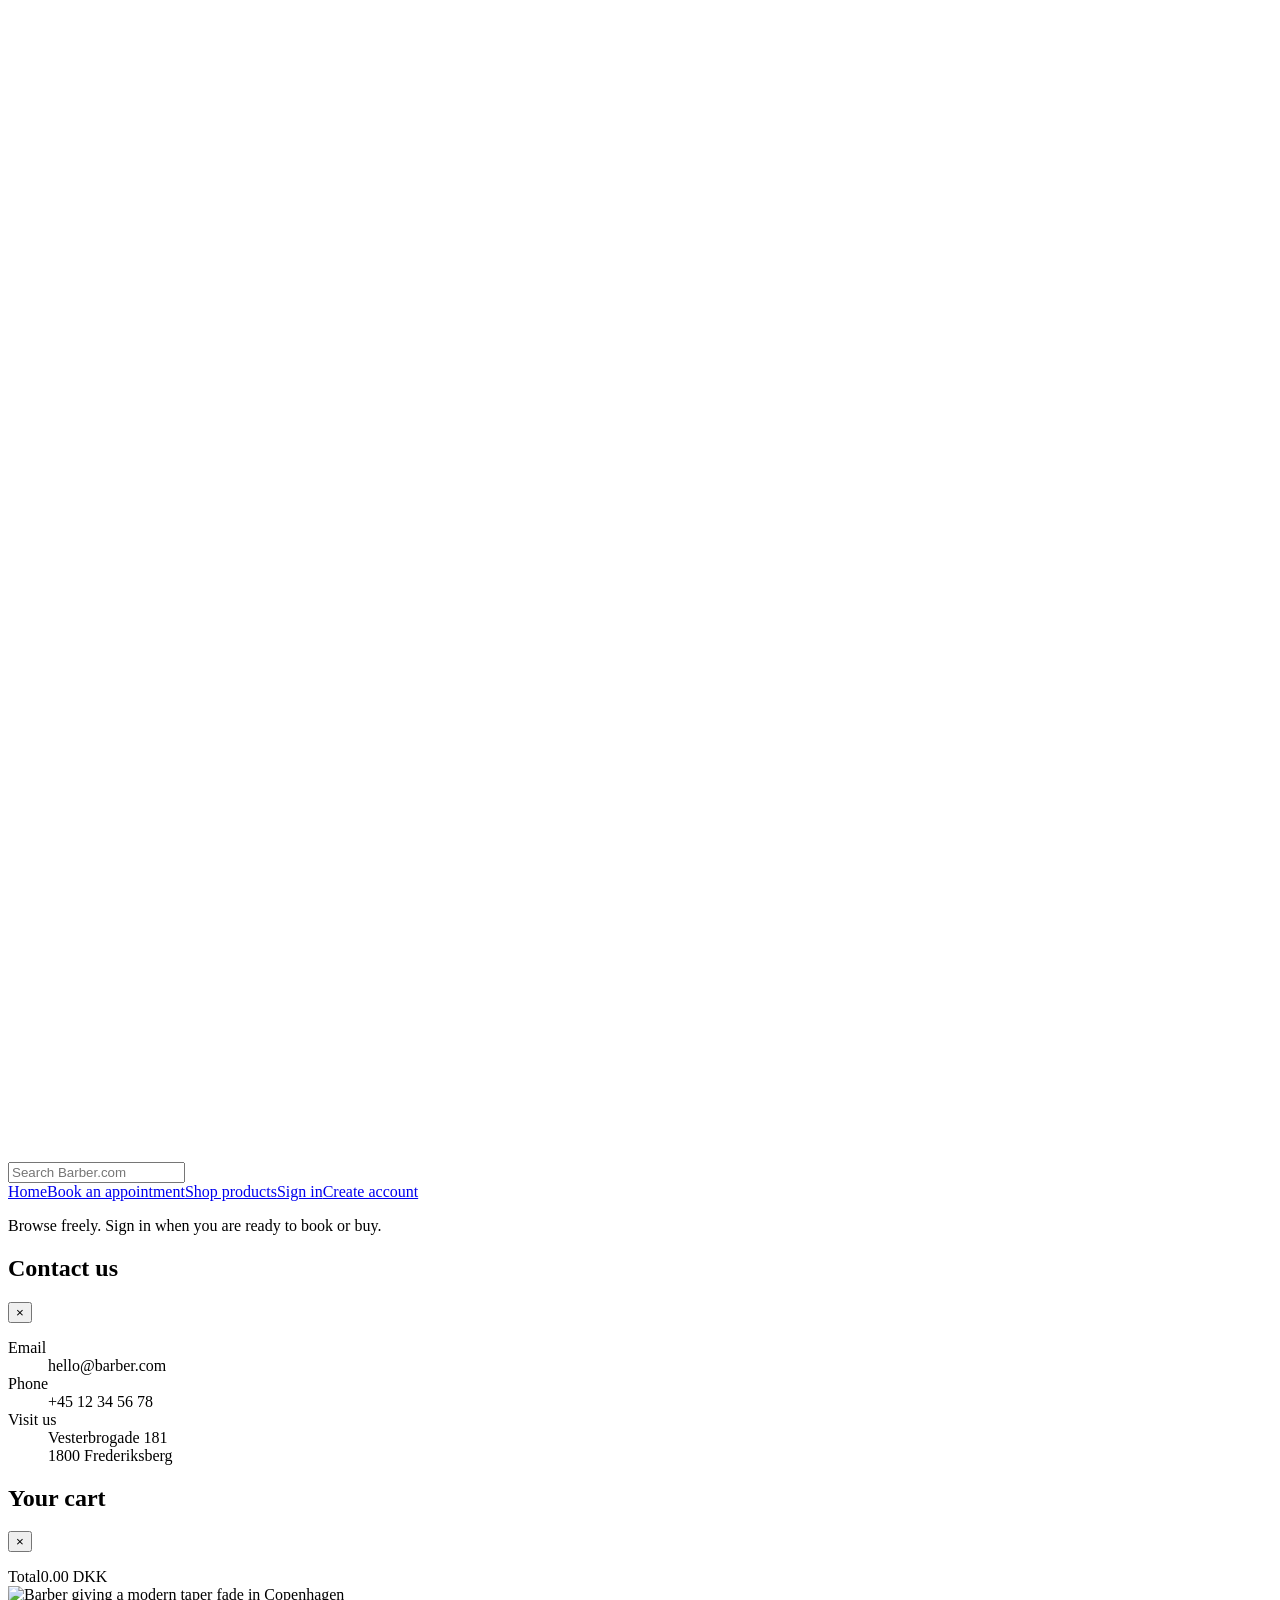
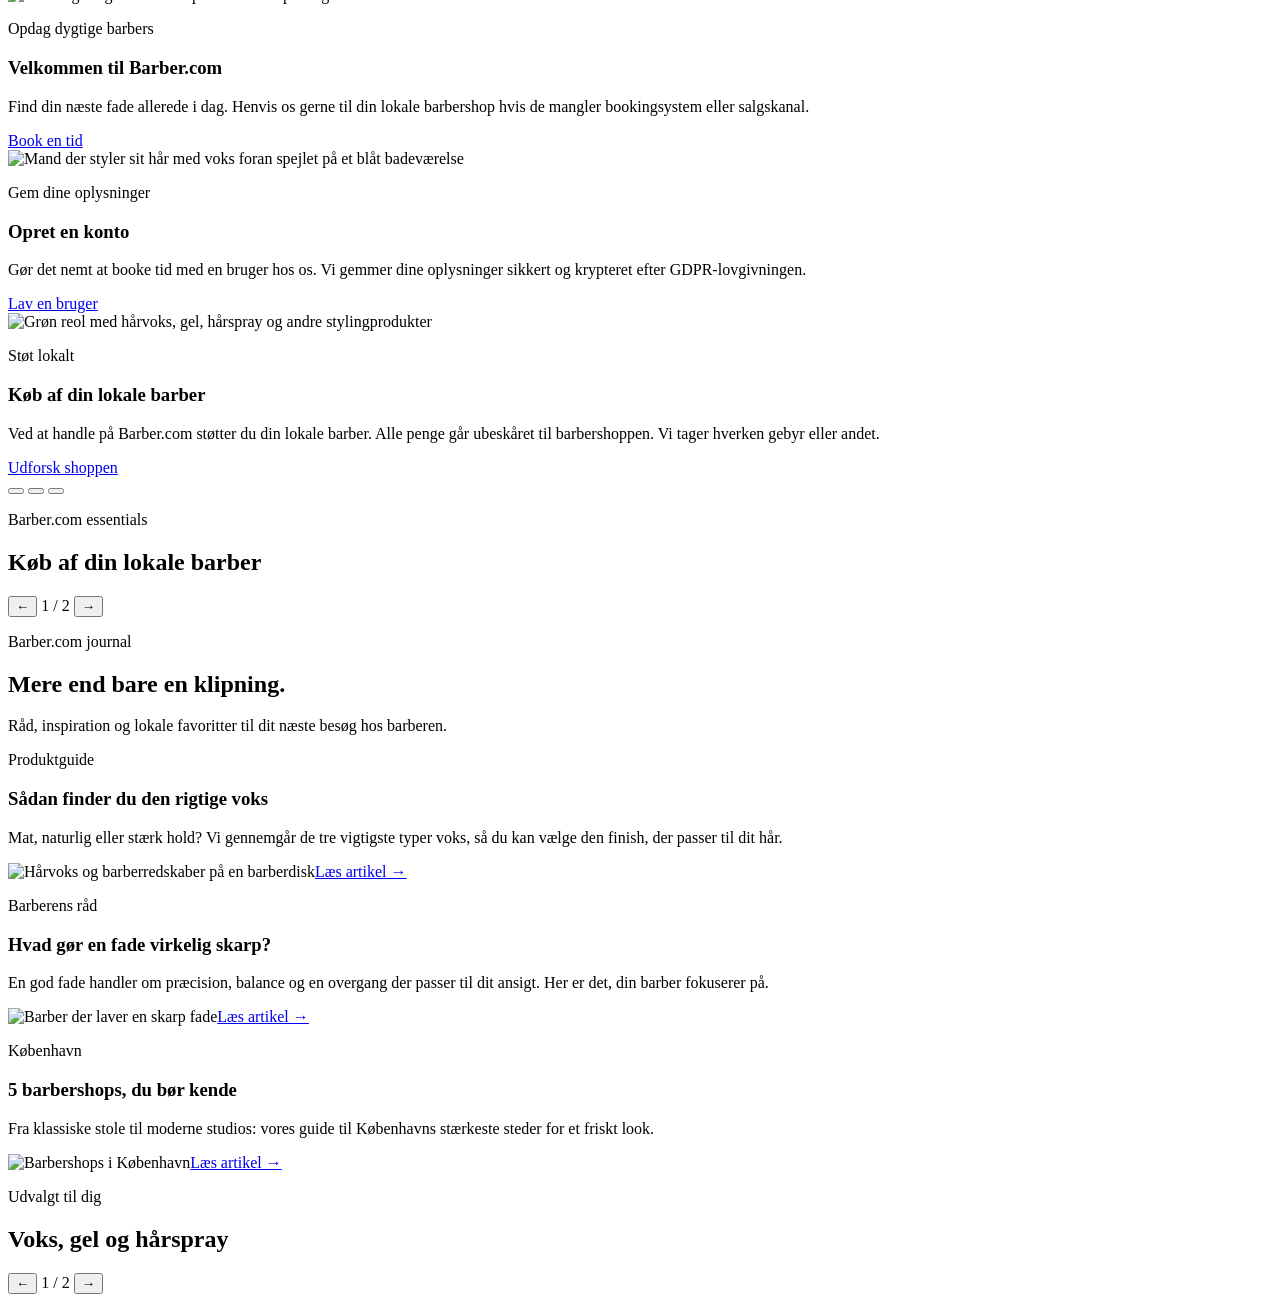
==== commit 67481a9f: "added different bookingsystems" ====
--- a/src/main/resources/static/index.html
+++ b/src/main/resources/static/index.html
@@ -144,7 +144,7 @@
                                                    alt="Barber giving a modern taper fade in Copenhagen">
             <div class="hero-copy"><p class="eyebrow">Opdag dygtige barbers</p>
                 <h1>Velkommen til Barber.com</h1>
-                <p>Find en fresh fade allerede i dag. Henvis os
+                <p>Find din næste fade allerede i dag. Henvis os
                     gerne til
                     din lokale barbershop hvis de mangler bookingsystem eller salgskanal.</p><a class="primary-button"
                                                                                             href="/booking.html">Book
